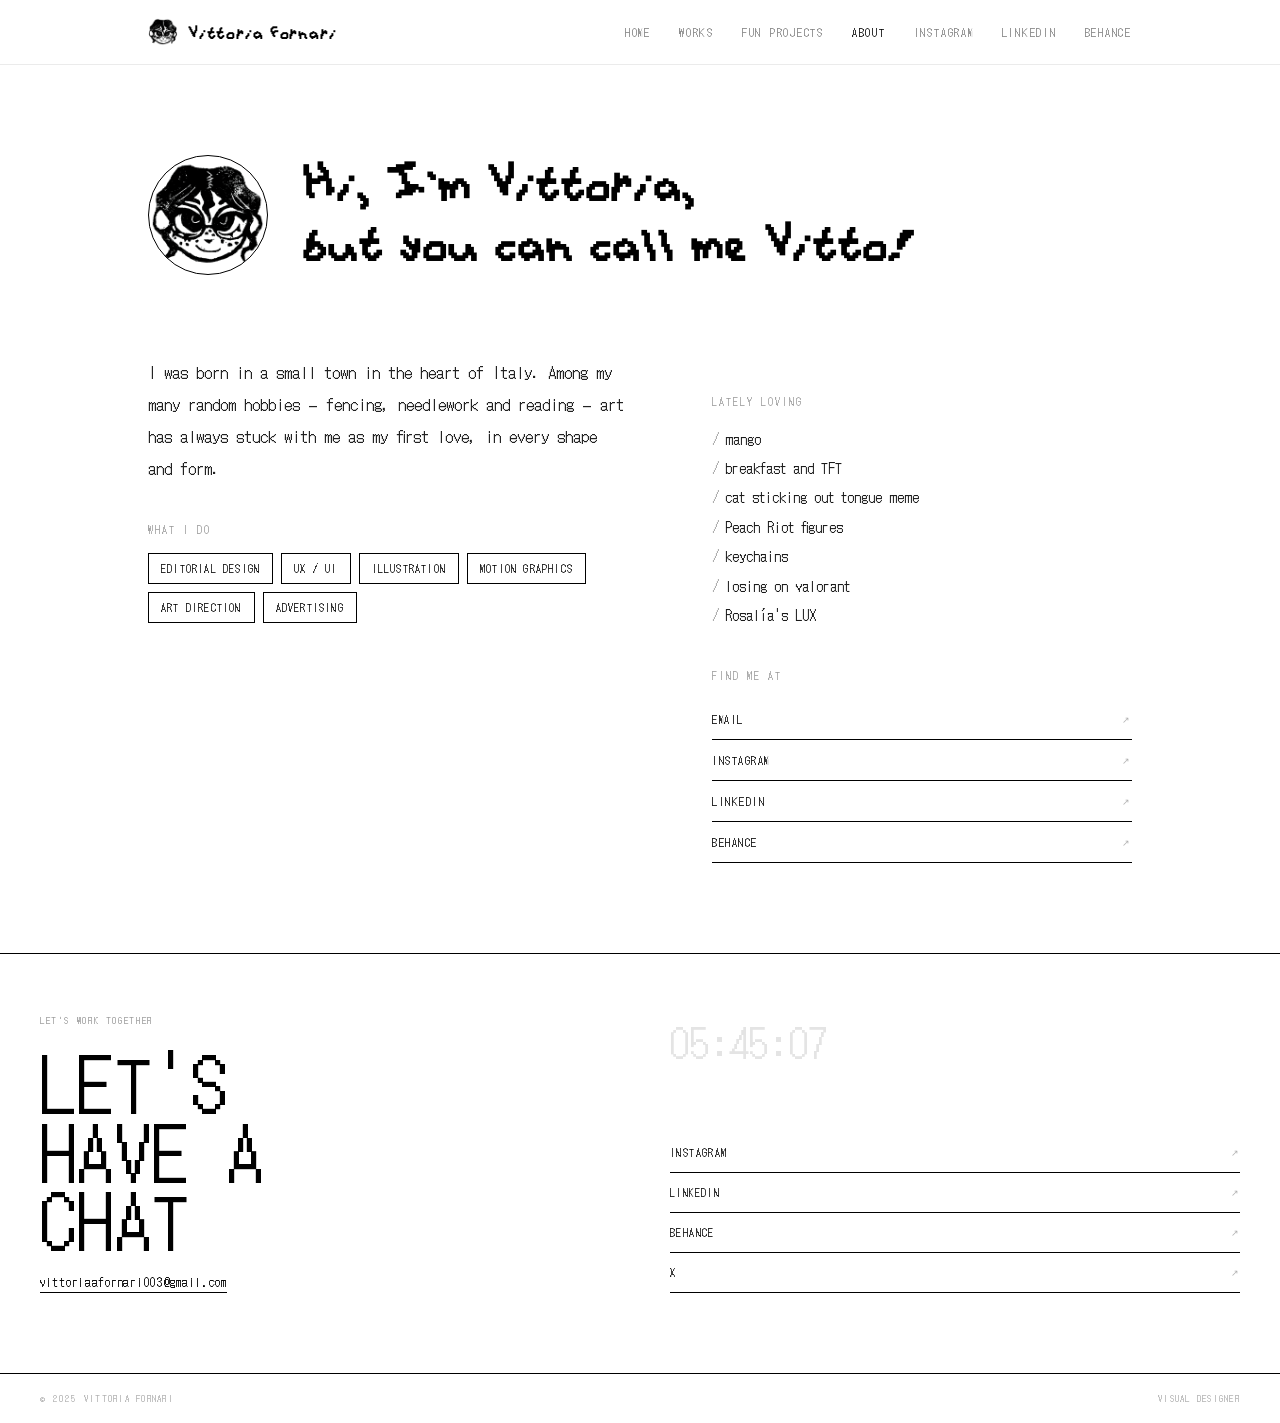
==== aboutme.html @ b270c085 "Add About page and Fun Projects map (constellation + lightbox); wire nav Co-Authored-By: Claude Opus" ====
<!DOCTYPE html>
<html lang="en">
<head>
<meta charset="UTF-8">
<meta name="viewport" content="width=device-width, initial-scale=1.0">
<title>About — Vittoria Fornari</title>
<meta name="description" content="About Vittoria Fornari — Visual Designer.">
<link rel="icon" type="image/png" href="assets/proj/logo.png">
<link rel="preconnect" href="https://fonts.googleapis.com">
<link rel="preconnect" href="https://fonts.gstatic.com" crossorigin>
<link href="https://fonts.googleapis.com/css2?family=DotGothic16&display=swap" rel="stylesheet">
<style>
@font-face { font-family:'CHAOS16'; src:url('fonts/chaos16.woff2') format('woff2'); font-weight:normal; font-style:normal; font-display:swap; }
*{margin:0;padding:0;box-sizing:border-box;}
html{scroll-behavior:smooth;}
body{background:#fff;color:#000;font-family:'DotGothic16',sans-serif;-webkit-font-smoothing:antialiased;overflow-x:hidden;}
a{color:inherit;text-decoration:none;}
img{display:block;max-width:100%;}
.wrap{max-width:1040px;margin:0 auto;padding:0 28px;}

/* header */
header.h{position:sticky;top:0;z-index:50;background:#fff;border-bottom:1px solid rgba(0,0,0,.08);}
.h-in{display:flex;align-items:center;justify-content:space-between;height:64px;}
.brand{display:flex;align-items:center;gap:10px;}
.brand img{width:30px;height:30px;border-radius:50%;}
.brand span{font-family:'CHAOS16',sans-serif;font-size:20px;letter-spacing:.04em;}
.h-nav{display:flex;gap:28px;}
.h-nav a{font-size:11px;letter-spacing:.16em;text-transform:uppercase;color:rgba(0,0,0,.5);transition:color .15s;}
.h-nav a:hover,.h-nav a.active{color:#000;}
@media(max-width:680px){.h-nav{gap:15px;}.h-nav a:nth-child(n+4){display:none;}}

/* hero */
.about-hero{padding:90px 0 30px;display:flex;align-items:center;gap:34px;flex-wrap:wrap;}
.about-hero img{width:120px;height:120px;border-radius:50%;border:1px solid #000;object-fit:cover;}
.about-hero h1{font-family:'CHAOS16',sans-serif;font-weight:400;font-size:clamp(30px,5.5vw,58px);line-height:1.04;}
.about-hero .script{font-family:'CHAOS16',sans-serif;}

/* body grid */
.about-body{display:grid;grid-template-columns:1.2fr 1fr;gap:60px;padding:50px 0 90px;}
@media(max-width:760px){.about-body{grid-template-columns:1fr;gap:46px;}}
.lead{font-size:16px;line-height:2;color:#222;max-width:60ch;}
.block-k{font-size:10px;letter-spacing:.2em;text-transform:uppercase;color:rgba(0,0,0,.4);margin:38px 0 16px;}
.loving li{font-size:14px;line-height:2.1;list-style:none;color:#1a1a1a;}
.loving li::before{content:"/";color:rgba(0,0,0,.35);margin-right:6px;}
.skills{display:flex;flex-wrap:wrap;gap:8px;}
.skills span{font-size:10px;letter-spacing:.12em;text-transform:uppercase;border:1px solid #000;padding:7px 12px;}
.find a{display:flex;justify-content:space-between;align-items:center;border-bottom:1px solid #000;padding:12px 0;font-size:11px;letter-spacing:.14em;text-transform:uppercase;transition:opacity .15s;}
.find a:hover{opacity:.45;}
.find a span{opacity:.3;font-size:9px;}

/* ── SITE FOOTER ── */
.site-foot{width:100%;background:#fff;border-top:1px solid #000;font-family:'DotGothic16',sans-serif;color:#000;}
.ft-wrap{display:grid;grid-template-columns:1fr 1fr;padding:60px 40px 80px;gap:60px;}
.ft-cta{display:flex;flex-direction:column;gap:20px;}
.ft-eyebrow{font-size:9px;letter-spacing:.18em;text-transform:uppercase;opacity:.38;}
.ft-title{font-family:'DotGothic16',sans-serif;font-size:clamp(36px,6vw,72px);line-height:.95;letter-spacing:.02em;}
.ft-email{font-size:12px;letter-spacing:.06em;color:#000;text-decoration:none;border-bottom:1px solid #000;padding-bottom:2px;width:fit-content;transition:opacity .15s;}
.ft-email:hover{opacity:.45;}
.ft-right{display:flex;flex-direction:column;justify-content:space-between;gap:30px;}
.ft-clock{font-family:'DotGothic16',sans-serif;font-size:38px;letter-spacing:.02em;opacity:.1;}
.ft-links{display:flex;flex-direction:column;gap:0;}
.ft-link{font-size:10px;letter-spacing:.14em;text-transform:uppercase;color:#000;text-decoration:none;display:flex;align-items:center;justify-content:space-between;border-bottom:1px solid #000;padding:12px 0;transition:opacity .15s;}
.ft-link:hover{opacity:.45;}
.ft-link span{opacity:.3;font-size:9px;}
.ft-bottom{border-top:1px solid #000;padding:18px 40px;display:flex;align-items:center;justify-content:space-between;}
.ft-copy{font-size:9px;letter-spacing:.14em;text-transform:uppercase;opacity:.3;}
@media(max-width:680px){.ft-wrap{grid-template-columns:1fr;gap:40px;padding:40px 20px 60px;}.ft-title{font-size:36px;}.ft-clock{font-size:24px;}.ft-bottom{padding:16px 20px;flex-direction:column;gap:6px;align-items:flex-start;}.ft-email{font-size:10px;word-break:break-all;}.ft-eyebrow{font-size:8px;}}
@media(max-width:400px){.ft-wrap{padding:32px 16px 48px;}.ft-title{font-size:28px;}.ft-bottom{padding:14px 16px;}}
</style>
</head>
<body>

<header class="h"><div class="wrap h-in">
  <a class="brand" href="index.html"><img src="assets/proj/logo.png" alt="Vitto"><span>Vittoria Fornari</span></a>
  <nav class="h-nav">
    <a href="index.html">Home</a>
    <a href="index.html">Works</a>
    <a href="funprojects.html">Fun Projects</a>
    <a href="aboutme.html" class="active">About</a>
    <a href="https://www.instagram.com/vitto_gd" target="_blank">Instagram</a>
    <a href="https://www.linkedin.com/in/vittoria-fornari-6405b0313" target="_blank">LinkedIn</a>
    <a href="https://www.behance.net/vittoriafornari2" target="_blank">Behance</a>
  </nav>
</div></header>

<main class="wrap">
  <section class="about-hero">
    <img src="assets/proj/logo.png" alt="Vittoria Fornari">
    <h1>Hi, I'm Vittoria,<br>but you can call me <span class="script">Vitto!</span></h1>
  </section>

  <section class="about-body">
    <div>
      <p class="lead">I was born in a small town in the heart of Italy. Among my many random hobbies — fencing, needlework and reading — art has always stuck with me as my first love, in every shape and form.</p>

      <p class="block-k">What I do</p>
      <div class="skills">
        <span>Editorial Design</span>
        <span>UX / UI</span>
        <span>Illustration</span>
        <span>Motion Graphics</span>
        <span>Art Direction</span>
        <span>Advertising</span>
      </div>
    </div>

    <div>
      <p class="block-k">Lately loving</p>
      <ul class="loving">
        <li>mango</li>
        <li>breakfast and TFT</li>
        <li>cat sticking out tongue meme</li>
        <li>Peach Riot figures</li>
        <li>keychains</li>
        <li>losing on valorant</li>
        <li>Rosalía's LUX</li>
      </ul>

      <p class="block-k">Find me at</p>
      <div class="find">
        <a href="mailto:vittoriaafornari003@gmail.com">Email <span>↗</span></a>
        <a href="https://www.instagram.com/vitto_gd" target="_blank">Instagram <span>↗</span></a>
        <a href="https://www.linkedin.com/in/vittoria-fornari-6405b0313" target="_blank">LinkedIn <span>↗</span></a>
        <a href="https://www.behance.net/vittoriafornari2" target="_blank">Behance <span>↗</span></a>
      </div>
    </div>
  </section>
</main>

<footer class="site-foot">
  <div class="ft-wrap">
    <div class="ft-cta">
      <span class="ft-eyebrow">Let's work together</span>
      <div class="ft-title">LET'S<br>HAVE A<br>CHAT</div>
      <a class="ft-email" href="mailto:vittoriaafornari003@gmail.com">vittoriaafornari003@gmail.com</a>
    </div>
    <div class="ft-right">
      <div class="ft-clock" id="ft-clock">00:00:00</div>
      <div class="ft-links">
        <a class="ft-link" href="https://www.instagram.com/vitto_gd" target="_blank" rel="noreferrer">Instagram<span>↗</span></a>
        <a class="ft-link" href="https://www.linkedin.com/in/vittoria-fornari-6405b0313" target="_blank" rel="noreferrer">LinkedIn<span>↗</span></a>
        <a class="ft-link" href="https://www.behance.net/vittoriafornari2" target="_blank" rel="noreferrer">Behance<span>↗</span></a>
        <a class="ft-link" href="https://x.com/jeonvittoo" target="_blank" rel="noreferrer">X<span>↗</span></a>
      </div>
    </div>
  </div>
  <div class="ft-bottom">
    <span class="ft-copy">© 2025 Vittoria Fornari</span>
    <span class="ft-copy">Visual Designer</span>
  </div>
</footer>
<script>
(function(){function tick(){var el=document.getElementById('ft-clock');if(!el)return;el.textContent=new Date().toLocaleTimeString('it-IT',{timeZone:'Europe/Rome',hour:'2-digit',minute:'2-digit',second:'2-digit'});}tick();setInterval(tick,1000);})();
</script>
</body>
</html>
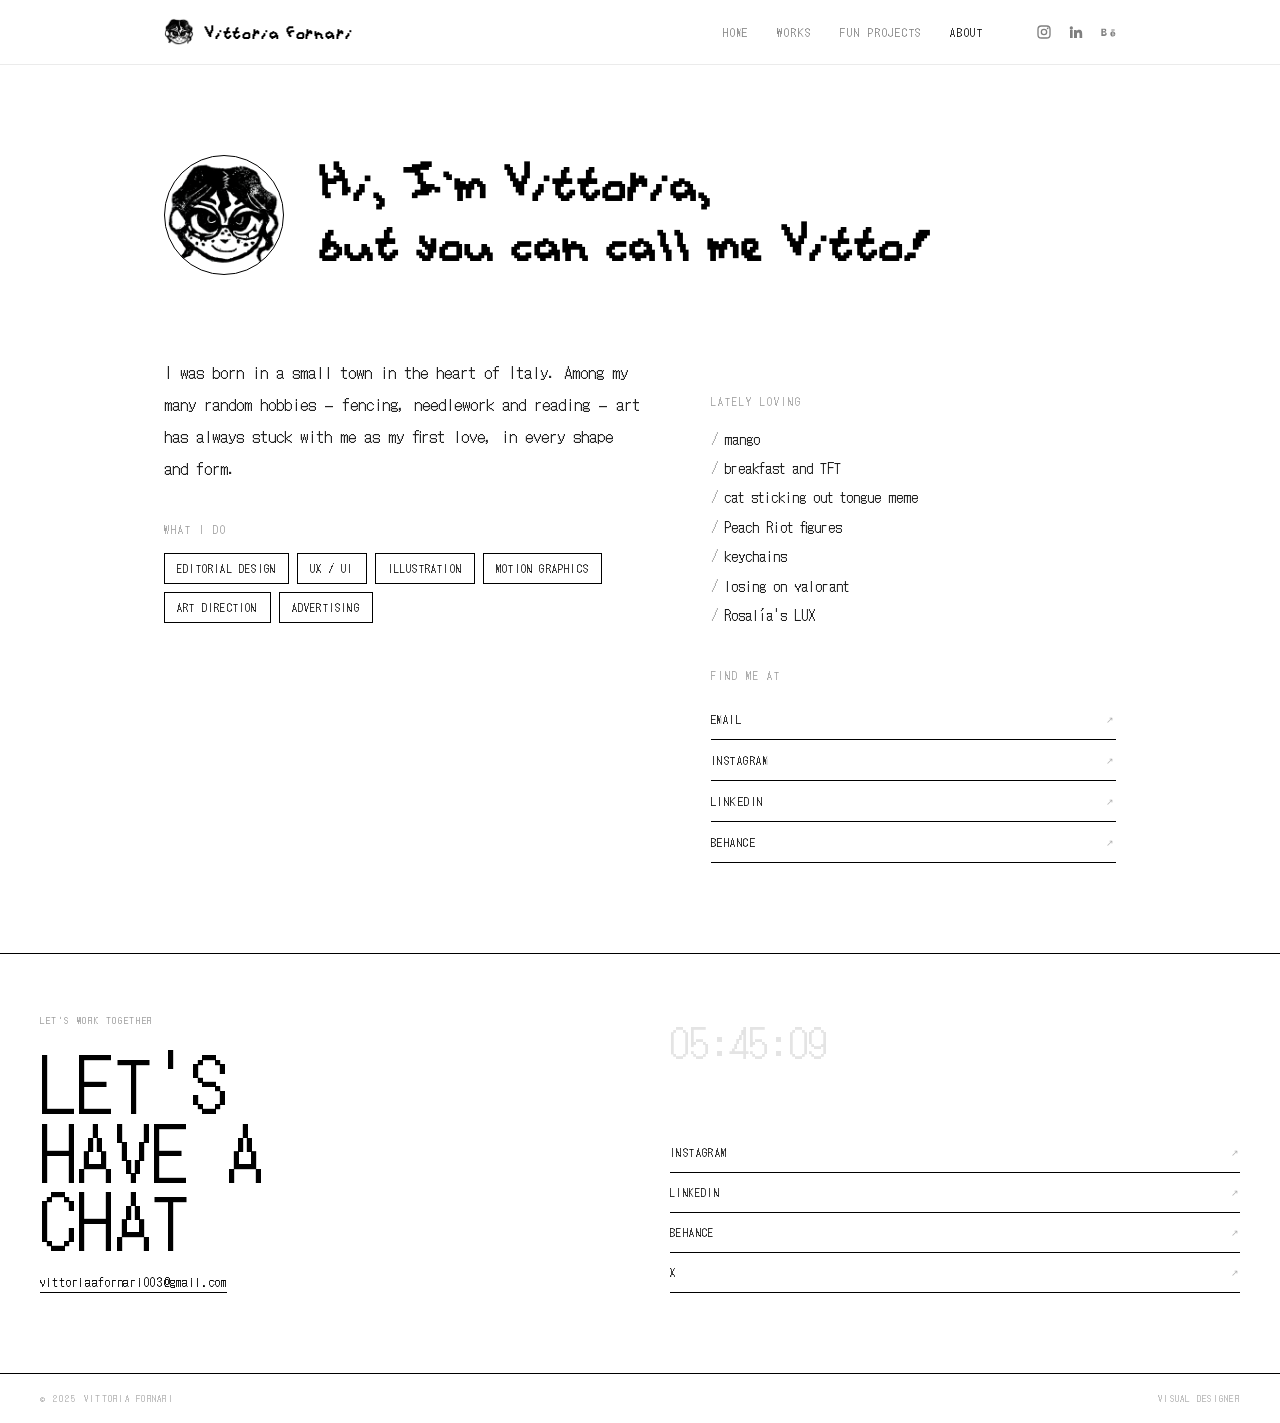
==== commit fd40fe45: "Nav socials as icons + bigger gutter; keep fun-map nodes visible without images Co-Authored-By: Clau" ====
--- a/aboutme.html
+++ b/aboutme.html
@@ -16,7 +16,7 @@
 body{background:#fff;color:#000;font-family:'DotGothic16',sans-serif;-webkit-font-smoothing:antialiased;overflow-x:hidden;}
 a{color:inherit;text-decoration:none;}
 img{display:block;max-width:100%;}
-.wrap{max-width:1040px;margin:0 auto;padding:0 28px;}
+.wrap{max-width:1040px;margin:0 auto;padding:0 44px;}
 
 /* header */
 header.h{position:sticky;top:0;z-index:50;background:#fff;border-bottom:1px solid rgba(0,0,0,.08);}
@@ -66,6 +66,11 @@
 .ft-copy{font-size:9px;letter-spacing:.14em;text-transform:uppercase;opacity:.3;}
 @media(max-width:680px){.ft-wrap{grid-template-columns:1fr;gap:40px;padding:40px 20px 60px;}.ft-title{font-size:36px;}.ft-clock{font-size:24px;}.ft-bottom{padding:16px 20px;flex-direction:column;gap:6px;align-items:flex-start;}.ft-email{font-size:10px;word-break:break-all;}.ft-eyebrow{font-size:8px;}}
 @media(max-width:400px){.ft-wrap{padding:32px 16px 48px;}.ft-title{font-size:28px;}.ft-bottom{padding:14px 16px;}}
+
+.nav-soc{display:inline-flex;align-items:center;gap:16px;margin-left:24px;}
+.nav-ico{display:inline-flex;align-items:center;color:rgba(0,0,0,.5);transition:color .15s;}
+.nav-ico:hover{color:#000;}
+.nav-ico svg{width:16px;height:16px;display:block;}
 </style>
 </head>
 <body>
@@ -77,9 +82,7 @@
     <a href="index.html">Works</a>
     <a href="funprojects.html">Fun Projects</a>
     <a href="aboutme.html" class="active">About</a>
-    <a href="https://www.instagram.com/vitto_gd" target="_blank">Instagram</a>
-    <a href="https://www.linkedin.com/in/vittoria-fornari-6405b0313" target="_blank">LinkedIn</a>
-    <a href="https://www.behance.net/vittoriafornari2" target="_blank">Behance</a>
+    <span class="nav-soc"><a href="https://www.instagram.com/vitto_gd" target="_blank" rel="noreferrer" class="nav-ico" aria-label="Instagram"><svg viewBox="0 0 24 24" fill="none" stroke="currentColor" stroke-width="2"><rect x="3" y="3" width="18" height="18" rx="5"/><circle cx="12" cy="12" r="4"/><circle cx="17.5" cy="6.5" r="1.3" fill="currentColor" stroke="none"/></svg></a><a href="https://www.linkedin.com/in/vittoria-fornari-6405b0313" target="_blank" rel="noreferrer" class="nav-ico" aria-label="LinkedIn"><svg viewBox="0 0 24 24" fill="currentColor"><path d="M4.98 3.5a2.5 2.5 0 100 5 2.5 2.5 0 000-5zM3 9h4v12H3zM9 9h3.8v1.7h.1c.5-.9 1.8-1.9 3.7-1.9 4 0 4.7 2.6 4.7 6V21h-4v-5.3c0-1.3 0-2.9-1.8-2.9s-2 1.4-2 2.8V21H9z"/></svg></a><a href="https://www.behance.net/vittoriafornari2" target="_blank" rel="noreferrer" class="nav-ico" aria-label="Behance"><svg viewBox="0 0 24 24" fill="currentColor"><path d="M8.2 11.3c.8-.4 1.2-1 1.2-1.9 0-1.8-1.3-2.4-3-2.4H2v10.9h4.6c1.8 0 3.5-.9 3.5-2.9 0-1.2-.6-2.1-1.9-2.4zM4.3 8.7h1.9c.7 0 1.3.2 1.3 1s-.5 1.1-1.3 1.1H4.3zm2.1 6.8H4.3v-2.6h2.2c.9 0 1.5.4 1.5 1.3 0 .9-.7 1.3-1.6 1.3zM22 9.6h-5V8.4h5zM19.4 11c-2.3 0-3.9 1.6-3.9 3.9s1.5 3.9 3.9 3.9c1.8 0 3-.8 3.5-2.5h-1.9c-.2.6-.8.9-1.5.9-1 0-1.6-.6-1.7-1.6H23c.2-2.4-1-4.5-3.6-4.5zm-1.6 3.1c.1-.9.6-1.5 1.6-1.5.9 0 1.4.6 1.5 1.5z"/></svg></a></span>
   </nav>
 </div></header>
 
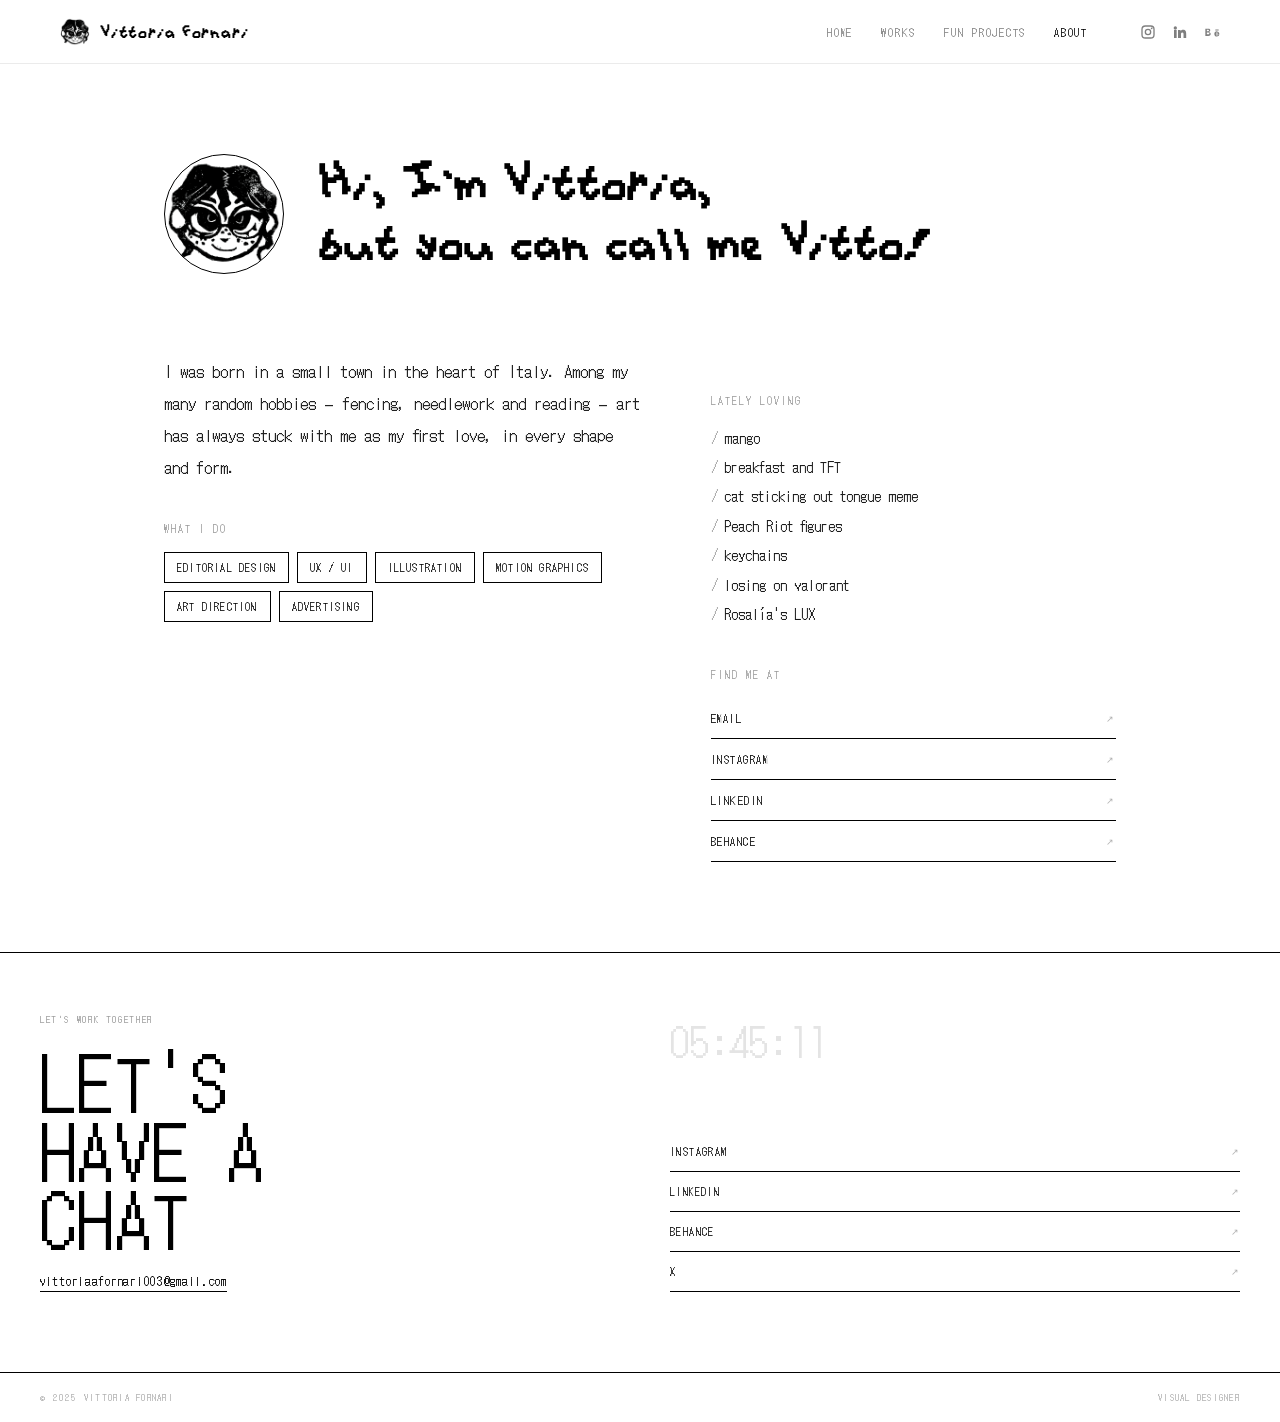
==== commit 2d49c53d: "Unify navbar across all pages (same links, styling, mobile drawer) Co-Authored-By: Claude Opus 4.8 <" ====
--- a/aboutme.html
+++ b/aboutme.html
@@ -71,20 +71,36 @@
 .nav-ico{display:inline-flex;align-items:center;color:rgba(0,0,0,.5);transition:color .15s;}
 .nav-ico:hover{color:#000;}
 .nav-ico svg{width:16px;height:16px;display:block;}
+
+/* ===== UNIFIED NAVBAR ===== */
+.snav{position:sticky;top:0;z-index:80;display:flex;align-items:center;justify-content:space-between;height:64px;padding:0 60px;background:#fff;border-bottom:1px solid rgba(0,0,0,.08);}
+.snav.hero{position:absolute;left:0;right:0;border-bottom:none;}
+.snav-brand{display:flex;align-items:center;gap:10px;flex-shrink:0;}
+.snav-brand img{width:30px;height:30px;border-radius:50%;object-fit:cover;}
+.snav-brand span{font-family:'CHAOS16',sans-serif;font-size:20px;letter-spacing:.04em;color:#000;}
+.snav-menu{display:flex;align-items:center;gap:28px;}
+.snav-menu>a{font-family:'DotGothic16',sans-serif;font-size:11px;letter-spacing:.16em;text-transform:uppercase;color:rgba(0,0,0,.5);transition:color .15s;}
+.snav-menu>a:hover,.snav-menu>a.active{color:#000;}
+.snav-soc{display:inline-flex;align-items:center;gap:16px;margin-left:24px;}
+.snav-ico{display:inline-flex;align-items:center;color:rgba(0,0,0,.5);transition:color .15s;}
+.snav-ico:hover{color:#000;}
+.snav-ico svg{width:16px;height:16px;display:block;}
+.snav-burger{display:none;flex-direction:column;gap:5px;cursor:pointer;padding:4px;background:none;border:none;z-index:90;}
+.snav-burger span{display:block;width:22px;height:1.5px;background:#000;transition:transform .25s,opacity .25s;}
+.snav-burger.open span:nth-child(1){transform:translateY(6.5px) rotate(45deg);}
+.snav-burger.open span:nth-child(2){opacity:0;}
+.snav-burger.open span:nth-child(3){transform:translateY(-6.5px) rotate(-45deg);}
+.snav-drawer{display:none;position:absolute;top:64px;left:0;right:0;background:#fff;z-index:70;border-bottom:1px solid rgba(0,0,0,.08);padding:20px 60px 28px;flex-direction:column;gap:16px;}
+.snav-drawer.open{display:flex;}
+.snav-drawer>a{font-family:'DotGothic16',sans-serif;font-size:13px;letter-spacing:.16em;text-transform:uppercase;color:rgba(0,0,0,.55);}
+.snav-drawer>a:hover,.snav-drawer>a.active{color:#000;}
+.snav-drawer .snav-soc{margin-left:0;gap:20px;}
+@media(max-width:680px){.snav{padding:0 20px;}.snav-menu{display:none;}.snav-burger{display:flex;}.snav-brand span{font-size:16px;}.snav-drawer{padding:20px 20px 28px;}}
 </style>
 </head>
 <body>
 
-<header class="h"><div class="wrap h-in">
-  <a class="brand" href="index.html"><img src="assets/proj/logo.png" alt="Vitto"><span>Vittoria Fornari</span></a>
-  <nav class="h-nav">
-    <a href="index.html">Home</a>
-    <a href="index.html">Works</a>
-    <a href="funprojects.html">Fun Projects</a>
-    <a href="aboutme.html" class="active">About</a>
-    <span class="nav-soc"><a href="https://www.instagram.com/vitto_gd" target="_blank" rel="noreferrer" class="nav-ico" aria-label="Instagram"><svg viewBox="0 0 24 24" fill="none" stroke="currentColor" stroke-width="2"><rect x="3" y="3" width="18" height="18" rx="5"/><circle cx="12" cy="12" r="4"/><circle cx="17.5" cy="6.5" r="1.3" fill="currentColor" stroke="none"/></svg></a><a href="https://www.linkedin.com/in/vittoria-fornari-6405b0313" target="_blank" rel="noreferrer" class="nav-ico" aria-label="LinkedIn"><svg viewBox="0 0 24 24" fill="currentColor"><path d="M4.98 3.5a2.5 2.5 0 100 5 2.5 2.5 0 000-5zM3 9h4v12H3zM9 9h3.8v1.7h.1c.5-.9 1.8-1.9 3.7-1.9 4 0 4.7 2.6 4.7 6V21h-4v-5.3c0-1.3 0-2.9-1.8-2.9s-2 1.4-2 2.8V21H9z"/></svg></a><a href="https://www.behance.net/vittoriafornari2" target="_blank" rel="noreferrer" class="nav-ico" aria-label="Behance"><svg viewBox="0 0 24 24" fill="currentColor"><path d="M8.2 11.3c.8-.4 1.2-1 1.2-1.9 0-1.8-1.3-2.4-3-2.4H2v10.9h4.6c1.8 0 3.5-.9 3.5-2.9 0-1.2-.6-2.1-1.9-2.4zM4.3 8.7h1.9c.7 0 1.3.2 1.3 1s-.5 1.1-1.3 1.1H4.3zm2.1 6.8H4.3v-2.6h2.2c.9 0 1.5.4 1.5 1.3 0 .9-.7 1.3-1.6 1.3zM22 9.6h-5V8.4h5zM19.4 11c-2.3 0-3.9 1.6-3.9 3.9s1.5 3.9 3.9 3.9c1.8 0 3-.8 3.5-2.5h-1.9c-.2.6-.8.9-1.5.9-1 0-1.6-.6-1.7-1.6H23c.2-2.4-1-4.5-3.6-4.5zm-1.6 3.1c.1-.9.6-1.5 1.6-1.5.9 0 1.4.6 1.5 1.5z"/></svg></a></span>
-  </nav>
-</div></header>
+<header class="snav"><a class="snav-brand" href="index.html"><img src="assets/proj/logo.png" alt="Vitto"><span>Vittoria Fornari</span></a><nav class="snav-menu"><a href="index.html">Home</a><a href="index.html">Works</a><a href="funprojects.html">Fun Projects</a><a href="aboutme.html" class="active">About</a><span class="snav-soc"><a class="snav-ico" target="_blank" rel="noreferrer" aria-label="Instagram" href="https://www.instagram.com/vitto_gd"><svg viewBox="0 0 24 24" fill="none" stroke="currentColor" stroke-width="2"><rect x="3" y="3" width="18" height="18" rx="5"/><circle cx="12" cy="12" r="4"/><circle cx="17.5" cy="6.5" r="1.3" fill="currentColor" stroke="none"/></svg></a><a class="snav-ico" target="_blank" rel="noreferrer" aria-label="LinkedIn" href="https://www.linkedin.com/in/vittoria-fornari-6405b0313"><svg viewBox="0 0 24 24" fill="currentColor"><path d="M4.98 3.5a2.5 2.5 0 100 5 2.5 2.5 0 000-5zM3 9h4v12H3zM9 9h3.8v1.7h.1c.5-.9 1.8-1.9 3.7-1.9 4 0 4.7 2.6 4.7 6V21h-4v-5.3c0-1.3 0-2.9-1.8-2.9s-2 1.4-2 2.8V21H9z"/></svg></a><a class="snav-ico" target="_blank" rel="noreferrer" aria-label="Behance" href="https://www.behance.net/vittoriafornari2"><svg viewBox="0 0 24 24" fill="currentColor"><path d="M8.2 11.3c.8-.4 1.2-1 1.2-1.9 0-1.8-1.3-2.4-3-2.4H2v10.9h4.6c1.8 0 3.5-.9 3.5-2.9 0-1.2-.6-2.1-1.9-2.4zM4.3 8.7h1.9c.7 0 1.3.2 1.3 1s-.5 1.1-1.3 1.1H4.3zm2.1 6.8H4.3v-2.6h2.2c.9 0 1.5.4 1.5 1.3 0 .9-.7 1.3-1.6 1.3zM22 9.6h-5V8.4h5zM19.4 11c-2.3 0-3.9 1.6-3.9 3.9s1.5 3.9 3.9 3.9c1.8 0 3-.8 3.5-2.5h-1.9c-.2.6-.8.9-1.5.9-1 0-1.6-.6-1.7-1.6H23c.2-2.4-1-4.5-3.6-4.5zm-1.6 3.1c.1-.9.6-1.5 1.6-1.5.9 0 1.4.6 1.5 1.5z"/></svg></a></span></nav><button class="snav-burger" aria-label="Menu"><span></span><span></span><span></span></button><nav class="snav-drawer"><a href="index.html">Home</a><a href="index.html">Works</a><a href="funprojects.html">Fun Projects</a><a href="aboutme.html" class="active">About</a><span class="snav-soc"><a class="snav-ico" target="_blank" rel="noreferrer" aria-label="Instagram" href="https://www.instagram.com/vitto_gd"><svg viewBox="0 0 24 24" fill="none" stroke="currentColor" stroke-width="2"><rect x="3" y="3" width="18" height="18" rx="5"/><circle cx="12" cy="12" r="4"/><circle cx="17.5" cy="6.5" r="1.3" fill="currentColor" stroke="none"/></svg></a><a class="snav-ico" target="_blank" rel="noreferrer" aria-label="LinkedIn" href="https://www.linkedin.com/in/vittoria-fornari-6405b0313"><svg viewBox="0 0 24 24" fill="currentColor"><path d="M4.98 3.5a2.5 2.5 0 100 5 2.5 2.5 0 000-5zM3 9h4v12H3zM9 9h3.8v1.7h.1c.5-.9 1.8-1.9 3.7-1.9 4 0 4.7 2.6 4.7 6V21h-4v-5.3c0-1.3 0-2.9-1.8-2.9s-2 1.4-2 2.8V21H9z"/></svg></a><a class="snav-ico" target="_blank" rel="noreferrer" aria-label="Behance" href="https://www.behance.net/vittoriafornari2"><svg viewBox="0 0 24 24" fill="currentColor"><path d="M8.2 11.3c.8-.4 1.2-1 1.2-1.9 0-1.8-1.3-2.4-3-2.4H2v10.9h4.6c1.8 0 3.5-.9 3.5-2.9 0-1.2-.6-2.1-1.9-2.4zM4.3 8.7h1.9c.7 0 1.3.2 1.3 1s-.5 1.1-1.3 1.1H4.3zm2.1 6.8H4.3v-2.6h2.2c.9 0 1.5.4 1.5 1.3 0 .9-.7 1.3-1.6 1.3zM22 9.6h-5V8.4h5zM19.4 11c-2.3 0-3.9 1.6-3.9 3.9s1.5 3.9 3.9 3.9c1.8 0 3-.8 3.5-2.5h-1.9c-.2.6-.8.9-1.5.9-1 0-1.6-.6-1.7-1.6H23c.2-2.4-1-4.5-3.6-4.5zm-1.6 3.1c.1-.9.6-1.5 1.6-1.5.9 0 1.4.6 1.5 1.5z"/></svg></a></span></nav></header>
 
 <main class="wrap">
   <section class="about-hero">
@@ -155,5 +171,7 @@
 <script>
 (function(){function tick(){var el=document.getElementById('ft-clock');if(!el)return;el.textContent=new Date().toLocaleTimeString('it-IT',{timeZone:'Europe/Rome',hour:'2-digit',minute:'2-digit',second:'2-digit'});}tick();setInterval(tick,1000);})();
 </script>
+
+<script>(function(){var b=document.querySelector(".snav-burger"),d=document.querySelector(".snav-drawer");if(b&&d){b.addEventListener("click",function(){b.classList.toggle("open");d.classList.toggle("open");});d.querySelectorAll("a").forEach(function(a){a.addEventListener("click",function(){b.classList.remove("open");d.classList.remove("open");});});}})();</script>
 </body>
 </html>
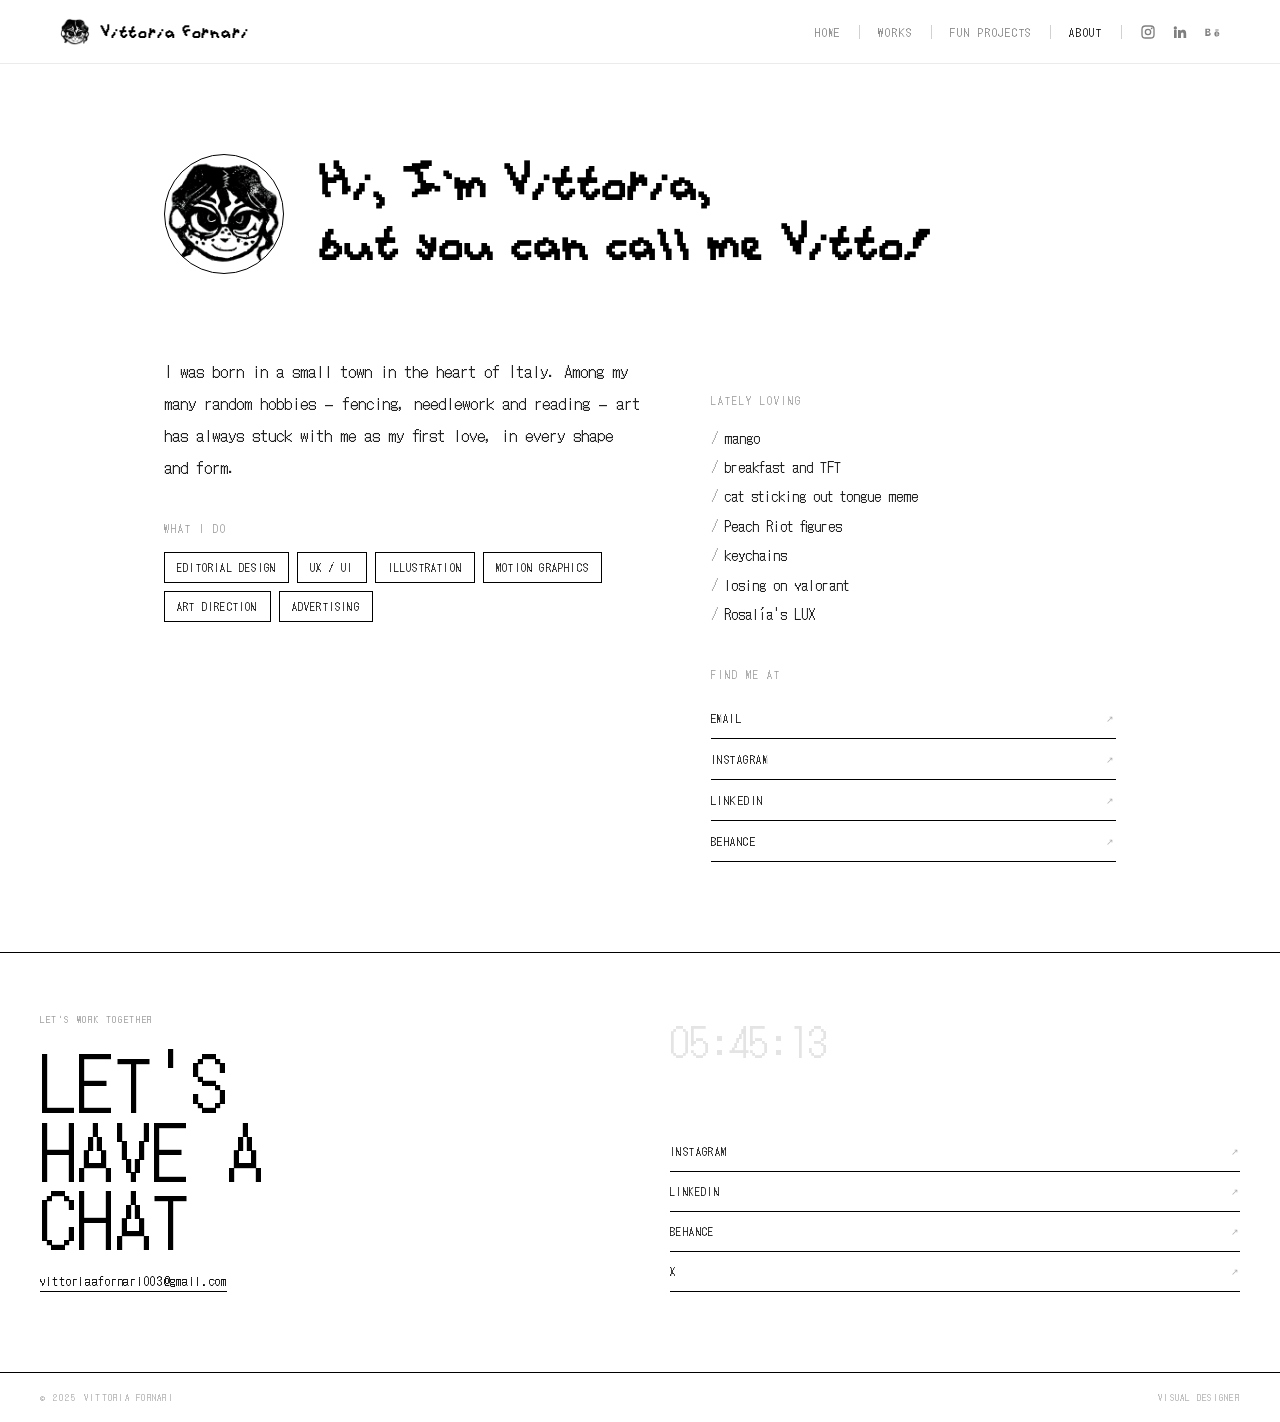
==== commit 4343773b: "Navbar: add divider lines between items, keep icons grouped, homescreen gutter Co-Authored-By: Claud" ====
--- a/aboutme.html
+++ b/aboutme.html
@@ -78,10 +78,11 @@
 .snav-brand{display:flex;align-items:center;gap:10px;flex-shrink:0;}
 .snav-brand img{width:30px;height:30px;border-radius:50%;object-fit:cover;}
 .snav-brand span{font-family:'CHAOS16',sans-serif;font-size:20px;letter-spacing:.04em;color:#000;}
-.snav-menu{display:flex;align-items:center;gap:28px;}
+.snav-menu{display:flex;align-items:center;gap:18px;}
 .snav-menu>a{font-family:'DotGothic16',sans-serif;font-size:11px;letter-spacing:.16em;text-transform:uppercase;color:rgba(0,0,0,.5);transition:color .15s;}
 .snav-menu>a:hover,.snav-menu>a.active{color:#000;}
-.snav-soc{display:inline-flex;align-items:center;gap:16px;margin-left:24px;}
+.snav-div{width:1px;height:14px;background:rgba(0,0,0,.18);flex:0 0 auto;}
+.snav-soc{display:inline-flex;align-items:center;gap:16px;margin-left:0;}
 .snav-ico{display:inline-flex;align-items:center;color:rgba(0,0,0,.5);transition:color .15s;}
 .snav-ico:hover{color:#000;}
 .snav-ico svg{width:16px;height:16px;display:block;}
@@ -100,7 +101,7 @@
 </head>
 <body>
 
-<header class="snav"><a class="snav-brand" href="index.html"><img src="assets/proj/logo.png" alt="Vitto"><span>Vittoria Fornari</span></a><nav class="snav-menu"><a href="index.html">Home</a><a href="index.html">Works</a><a href="funprojects.html">Fun Projects</a><a href="aboutme.html" class="active">About</a><span class="snav-soc"><a class="snav-ico" target="_blank" rel="noreferrer" aria-label="Instagram" href="https://www.instagram.com/vitto_gd"><svg viewBox="0 0 24 24" fill="none" stroke="currentColor" stroke-width="2"><rect x="3" y="3" width="18" height="18" rx="5"/><circle cx="12" cy="12" r="4"/><circle cx="17.5" cy="6.5" r="1.3" fill="currentColor" stroke="none"/></svg></a><a class="snav-ico" target="_blank" rel="noreferrer" aria-label="LinkedIn" href="https://www.linkedin.com/in/vittoria-fornari-6405b0313"><svg viewBox="0 0 24 24" fill="currentColor"><path d="M4.98 3.5a2.5 2.5 0 100 5 2.5 2.5 0 000-5zM3 9h4v12H3zM9 9h3.8v1.7h.1c.5-.9 1.8-1.9 3.7-1.9 4 0 4.7 2.6 4.7 6V21h-4v-5.3c0-1.3 0-2.9-1.8-2.9s-2 1.4-2 2.8V21H9z"/></svg></a><a class="snav-ico" target="_blank" rel="noreferrer" aria-label="Behance" href="https://www.behance.net/vittoriafornari2"><svg viewBox="0 0 24 24" fill="currentColor"><path d="M8.2 11.3c.8-.4 1.2-1 1.2-1.9 0-1.8-1.3-2.4-3-2.4H2v10.9h4.6c1.8 0 3.5-.9 3.5-2.9 0-1.2-.6-2.1-1.9-2.4zM4.3 8.7h1.9c.7 0 1.3.2 1.3 1s-.5 1.1-1.3 1.1H4.3zm2.1 6.8H4.3v-2.6h2.2c.9 0 1.5.4 1.5 1.3 0 .9-.7 1.3-1.6 1.3zM22 9.6h-5V8.4h5zM19.4 11c-2.3 0-3.9 1.6-3.9 3.9s1.5 3.9 3.9 3.9c1.8 0 3-.8 3.5-2.5h-1.9c-.2.6-.8.9-1.5.9-1 0-1.6-.6-1.7-1.6H23c.2-2.4-1-4.5-3.6-4.5zm-1.6 3.1c.1-.9.6-1.5 1.6-1.5.9 0 1.4.6 1.5 1.5z"/></svg></a></span></nav><button class="snav-burger" aria-label="Menu"><span></span><span></span><span></span></button><nav class="snav-drawer"><a href="index.html">Home</a><a href="index.html">Works</a><a href="funprojects.html">Fun Projects</a><a href="aboutme.html" class="active">About</a><span class="snav-soc"><a class="snav-ico" target="_blank" rel="noreferrer" aria-label="Instagram" href="https://www.instagram.com/vitto_gd"><svg viewBox="0 0 24 24" fill="none" stroke="currentColor" stroke-width="2"><rect x="3" y="3" width="18" height="18" rx="5"/><circle cx="12" cy="12" r="4"/><circle cx="17.5" cy="6.5" r="1.3" fill="currentColor" stroke="none"/></svg></a><a class="snav-ico" target="_blank" rel="noreferrer" aria-label="LinkedIn" href="https://www.linkedin.com/in/vittoria-fornari-6405b0313"><svg viewBox="0 0 24 24" fill="currentColor"><path d="M4.98 3.5a2.5 2.5 0 100 5 2.5 2.5 0 000-5zM3 9h4v12H3zM9 9h3.8v1.7h.1c.5-.9 1.8-1.9 3.7-1.9 4 0 4.7 2.6 4.7 6V21h-4v-5.3c0-1.3 0-2.9-1.8-2.9s-2 1.4-2 2.8V21H9z"/></svg></a><a class="snav-ico" target="_blank" rel="noreferrer" aria-label="Behance" href="https://www.behance.net/vittoriafornari2"><svg viewBox="0 0 24 24" fill="currentColor"><path d="M8.2 11.3c.8-.4 1.2-1 1.2-1.9 0-1.8-1.3-2.4-3-2.4H2v10.9h4.6c1.8 0 3.5-.9 3.5-2.9 0-1.2-.6-2.1-1.9-2.4zM4.3 8.7h1.9c.7 0 1.3.2 1.3 1s-.5 1.1-1.3 1.1H4.3zm2.1 6.8H4.3v-2.6h2.2c.9 0 1.5.4 1.5 1.3 0 .9-.7 1.3-1.6 1.3zM22 9.6h-5V8.4h5zM19.4 11c-2.3 0-3.9 1.6-3.9 3.9s1.5 3.9 3.9 3.9c1.8 0 3-.8 3.5-2.5h-1.9c-.2.6-.8.9-1.5.9-1 0-1.6-.6-1.7-1.6H23c.2-2.4-1-4.5-3.6-4.5zm-1.6 3.1c.1-.9.6-1.5 1.6-1.5.9 0 1.4.6 1.5 1.5z"/></svg></a></span></nav></header>
+<header class="snav"><a class="snav-brand" href="index.html"><img src="assets/proj/logo.png" alt="Vitto"><span>Vittoria Fornari</span></a><nav class="snav-menu"><a href="index.html">Home</a><span class="snav-div"></span><a href="index.html">Works</a><span class="snav-div"></span><a href="funprojects.html">Fun Projects</a><span class="snav-div"></span><a href="aboutme.html" class="active">About</a><span class="snav-div"></span><span class="snav-soc"><a class="snav-ico" target="_blank" rel="noreferrer" aria-label="Instagram" href="https://www.instagram.com/vitto_gd"><svg viewBox="0 0 24 24" fill="none" stroke="currentColor" stroke-width="2"><rect x="3" y="3" width="18" height="18" rx="5"/><circle cx="12" cy="12" r="4"/><circle cx="17.5" cy="6.5" r="1.3" fill="currentColor" stroke="none"/></svg></a><a class="snav-ico" target="_blank" rel="noreferrer" aria-label="LinkedIn" href="https://www.linkedin.com/in/vittoria-fornari-6405b0313"><svg viewBox="0 0 24 24" fill="currentColor"><path d="M4.98 3.5a2.5 2.5 0 100 5 2.5 2.5 0 000-5zM3 9h4v12H3zM9 9h3.8v1.7h.1c.5-.9 1.8-1.9 3.7-1.9 4 0 4.7 2.6 4.7 6V21h-4v-5.3c0-1.3 0-2.9-1.8-2.9s-2 1.4-2 2.8V21H9z"/></svg></a><a class="snav-ico" target="_blank" rel="noreferrer" aria-label="Behance" href="https://www.behance.net/vittoriafornari2"><svg viewBox="0 0 24 24" fill="currentColor"><path d="M8.2 11.3c.8-.4 1.2-1 1.2-1.9 0-1.8-1.3-2.4-3-2.4H2v10.9h4.6c1.8 0 3.5-.9 3.5-2.9 0-1.2-.6-2.1-1.9-2.4zM4.3 8.7h1.9c.7 0 1.3.2 1.3 1s-.5 1.1-1.3 1.1H4.3zm2.1 6.8H4.3v-2.6h2.2c.9 0 1.5.4 1.5 1.3 0 .9-.7 1.3-1.6 1.3zM22 9.6h-5V8.4h5zM19.4 11c-2.3 0-3.9 1.6-3.9 3.9s1.5 3.9 3.9 3.9c1.8 0 3-.8 3.5-2.5h-1.9c-.2.6-.8.9-1.5.9-1 0-1.6-.6-1.7-1.6H23c.2-2.4-1-4.5-3.6-4.5zm-1.6 3.1c.1-.9.6-1.5 1.6-1.5.9 0 1.4.6 1.5 1.5z"/></svg></a></span></nav><button class="snav-burger" aria-label="Menu"><span></span><span></span><span></span></button><nav class="snav-drawer"><a href="index.html">Home</a><a href="index.html">Works</a><a href="funprojects.html">Fun Projects</a><a href="aboutme.html" class="active">About</a><span class="snav-soc"><a class="snav-ico" target="_blank" rel="noreferrer" aria-label="Instagram" href="https://www.instagram.com/vitto_gd"><svg viewBox="0 0 24 24" fill="none" stroke="currentColor" stroke-width="2"><rect x="3" y="3" width="18" height="18" rx="5"/><circle cx="12" cy="12" r="4"/><circle cx="17.5" cy="6.5" r="1.3" fill="currentColor" stroke="none"/></svg></a><a class="snav-ico" target="_blank" rel="noreferrer" aria-label="LinkedIn" href="https://www.linkedin.com/in/vittoria-fornari-6405b0313"><svg viewBox="0 0 24 24" fill="currentColor"><path d="M4.98 3.5a2.5 2.5 0 100 5 2.5 2.5 0 000-5zM3 9h4v12H3zM9 9h3.8v1.7h.1c.5-.9 1.8-1.9 3.7-1.9 4 0 4.7 2.6 4.7 6V21h-4v-5.3c0-1.3 0-2.9-1.8-2.9s-2 1.4-2 2.8V21H9z"/></svg></a><a class="snav-ico" target="_blank" rel="noreferrer" aria-label="Behance" href="https://www.behance.net/vittoriafornari2"><svg viewBox="0 0 24 24" fill="currentColor"><path d="M8.2 11.3c.8-.4 1.2-1 1.2-1.9 0-1.8-1.3-2.4-3-2.4H2v10.9h4.6c1.8 0 3.5-.9 3.5-2.9 0-1.2-.6-2.1-1.9-2.4zM4.3 8.7h1.9c.7 0 1.3.2 1.3 1s-.5 1.1-1.3 1.1H4.3zm2.1 6.8H4.3v-2.6h2.2c.9 0 1.5.4 1.5 1.3 0 .9-.7 1.3-1.6 1.3zM22 9.6h-5V8.4h5zM19.4 11c-2.3 0-3.9 1.6-3.9 3.9s1.5 3.9 3.9 3.9c1.8 0 3-.8 3.5-2.5h-1.9c-.2.6-.8.9-1.5.9-1 0-1.6-.6-1.7-1.6H23c.2-2.4-1-4.5-3.6-4.5zm-1.6 3.1c.1-.9.6-1.5 1.6-1.5.9 0 1.4.6 1.5 1.5z"/></svg></a></span></nav></header>
 
 <main class="wrap">
   <section class="about-hero">
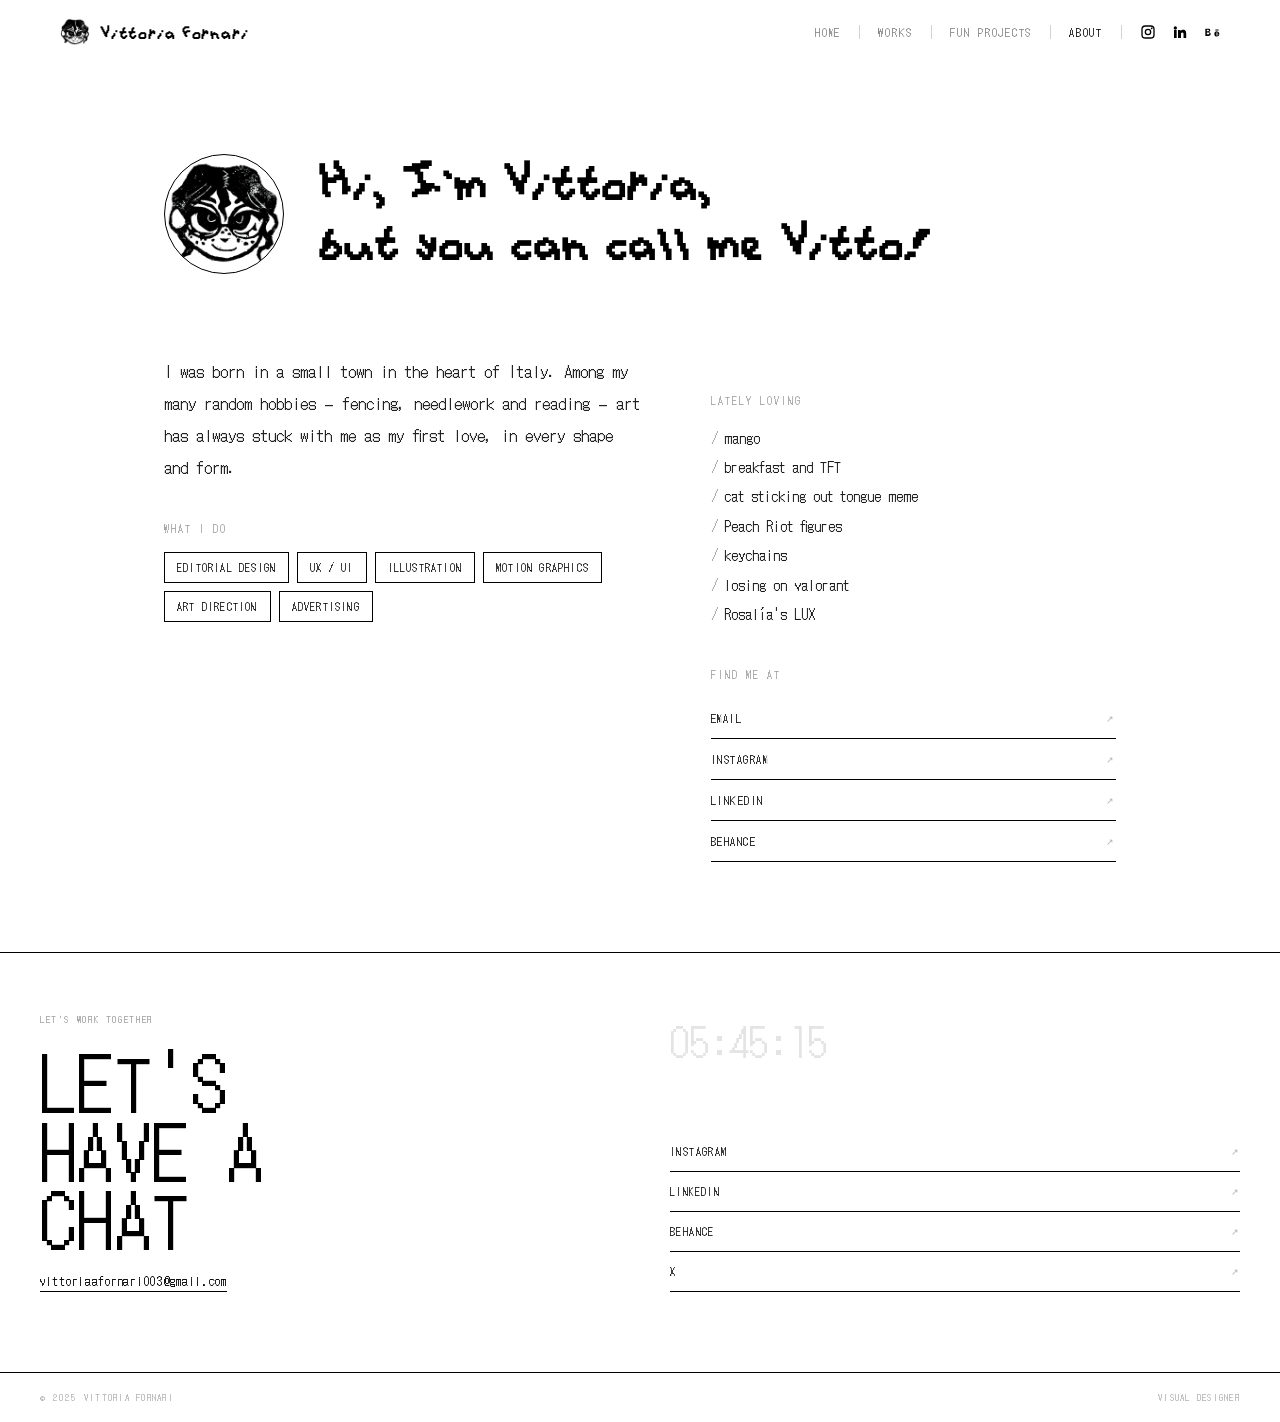
==== commit 42604b10: "Navbar: remove link underlines + bottom border (match homepage everywhere) Co-Authored-By: Claude Op" ====
--- a/aboutme.html
+++ b/aboutme.html
@@ -73,8 +73,9 @@
 .nav-ico svg{width:16px;height:16px;display:block;}
 
 /* ===== UNIFIED NAVBAR ===== */
-.snav{position:sticky;top:0;z-index:80;display:flex;align-items:center;justify-content:space-between;height:64px;padding:0 60px;background:#fff;border-bottom:1px solid rgba(0,0,0,.08);}
-.snav.hero{position:absolute;left:0;right:0;border-bottom:none;}
+.snav{position:sticky;top:0;z-index:80;display:flex;align-items:center;justify-content:space-between;height:64px;padding:0 60px;background:#fff;}
+.snav.hero{position:absolute;left:0;right:0;}
+.snav a{text-decoration:none;color:inherit;}
 .snav-brand{display:flex;align-items:center;gap:10px;flex-shrink:0;}
 .snav-brand img{width:30px;height:30px;border-radius:50%;object-fit:cover;}
 .snav-brand span{font-family:'CHAOS16',sans-serif;font-size:20px;letter-spacing:.04em;color:#000;}
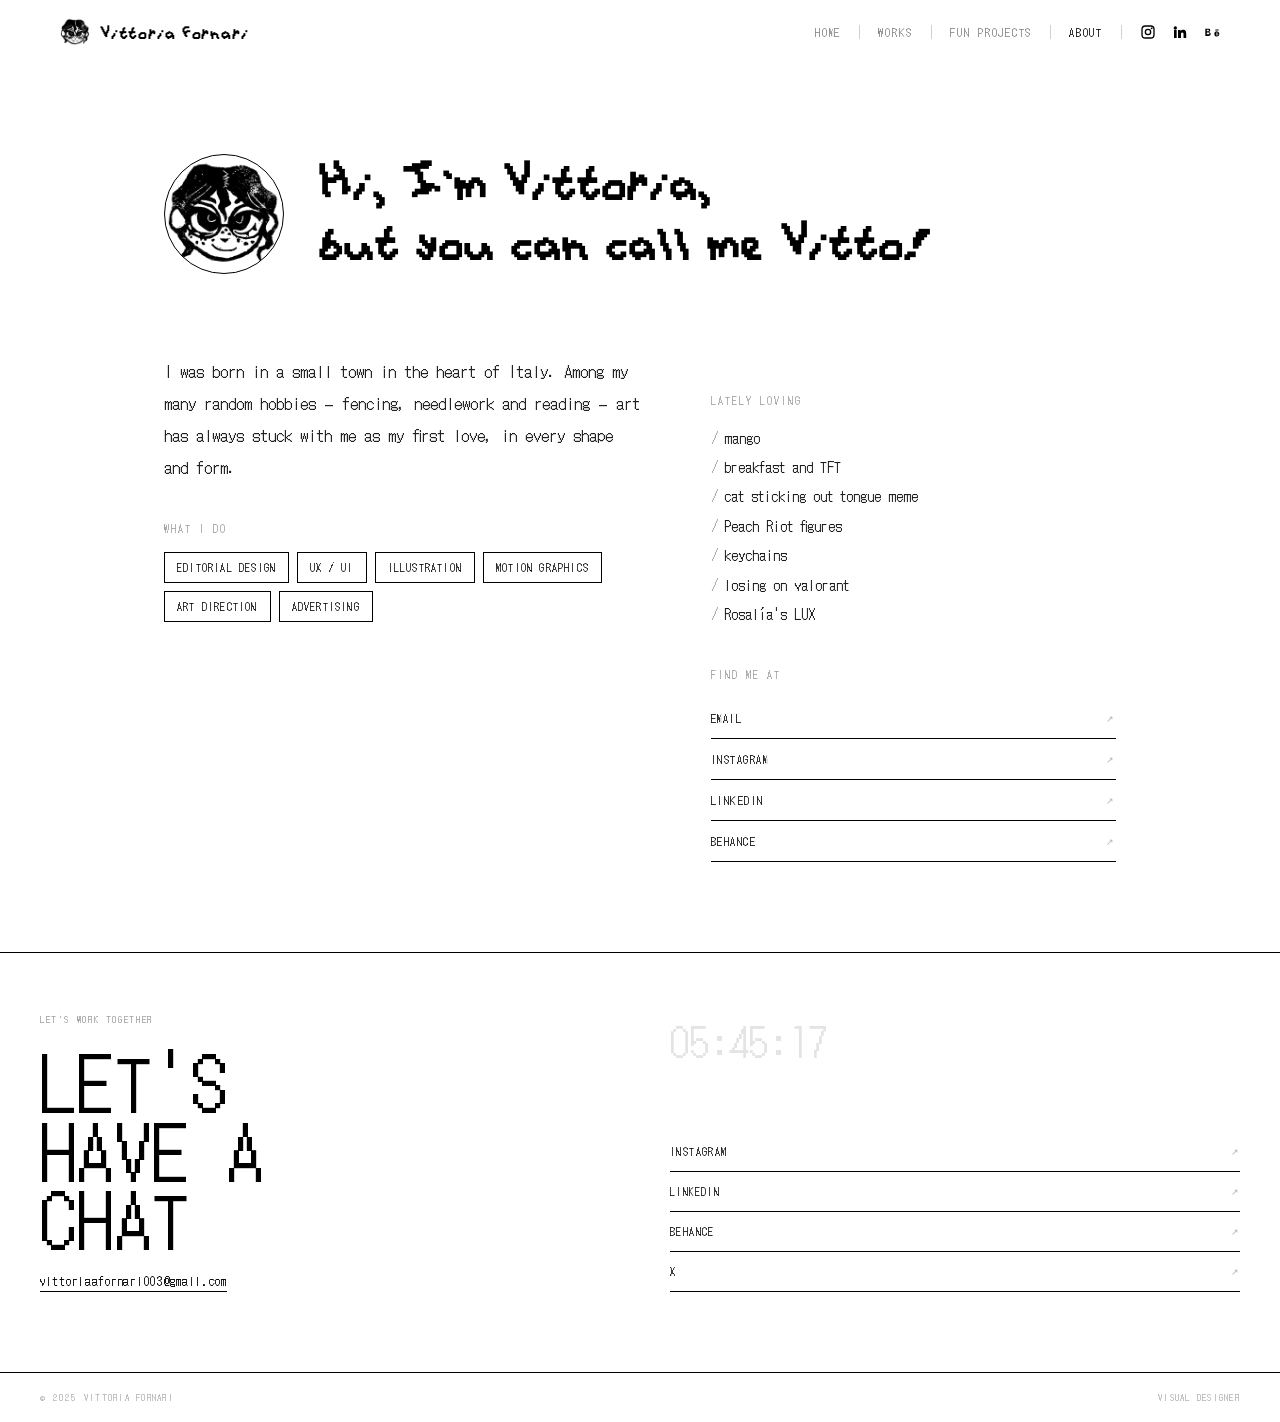
==== commit 8a5e6475: "Force-remove navbar link underlines (!important + global anchor reset) Co-Authored-By: Claude Opus 4" ====
--- a/aboutme.html
+++ b/aboutme.html
@@ -75,7 +75,7 @@
 /* ===== UNIFIED NAVBAR ===== */
 .snav{position:sticky;top:0;z-index:80;display:flex;align-items:center;justify-content:space-between;height:64px;padding:0 60px;background:#fff;}
 .snav.hero{position:absolute;left:0;right:0;}
-.snav a{text-decoration:none;color:inherit;}
+.snav a,.snav a:hover,.snav a:visited,.snav a:focus,.snav a:active{text-decoration:none !important;color:inherit;}
 .snav-brand{display:flex;align-items:center;gap:10px;flex-shrink:0;}
 .snav-brand img{width:30px;height:30px;border-radius:50%;object-fit:cover;}
 .snav-brand span{font-family:'CHAOS16',sans-serif;font-size:20px;letter-spacing:.04em;color:#000;}
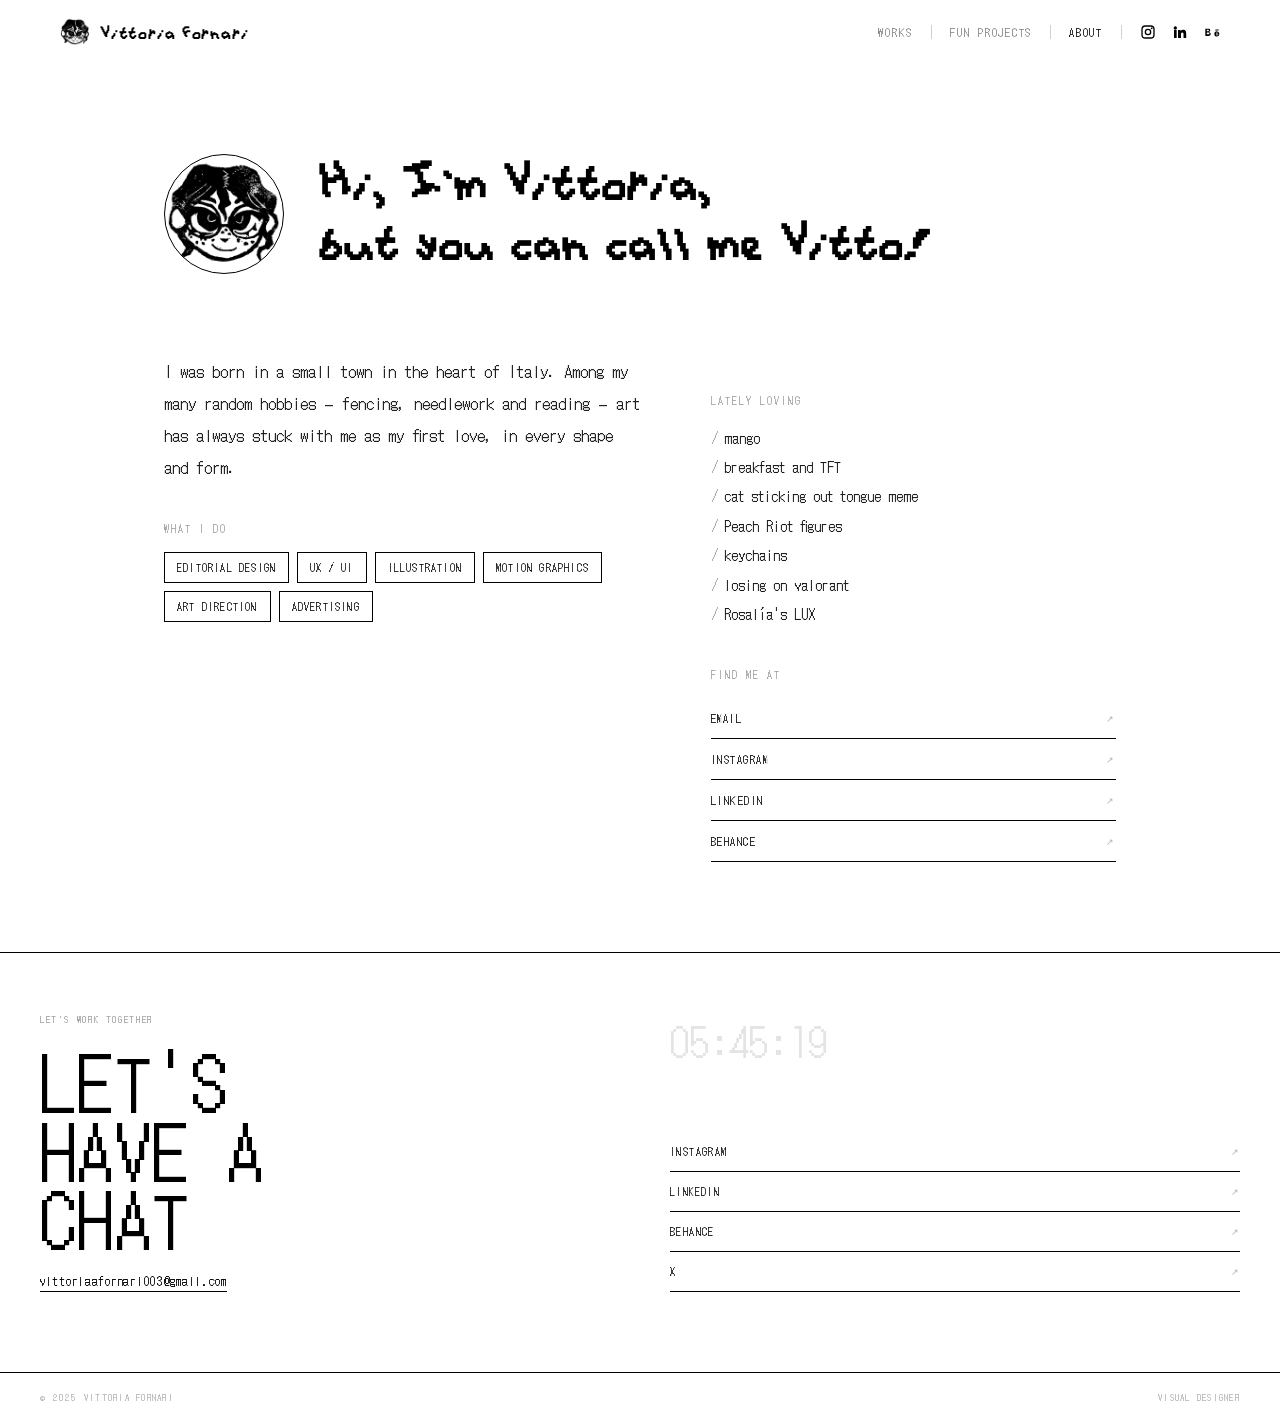
==== commit d0515051: "Remove Home link from all navbars (logo links home) Co-Authored-By: Claude Opus 4.8 <noreply@anthrop" ====
--- a/aboutme.html
+++ b/aboutme.html
@@ -102,7 +102,7 @@
 </head>
 <body>
 
-<header class="snav"><a class="snav-brand" href="index.html"><img src="assets/proj/logo.png" alt="Vitto"><span>Vittoria Fornari</span></a><nav class="snav-menu"><a href="index.html">Home</a><span class="snav-div"></span><a href="index.html">Works</a><span class="snav-div"></span><a href="funprojects.html">Fun Projects</a><span class="snav-div"></span><a href="aboutme.html" class="active">About</a><span class="snav-div"></span><span class="snav-soc"><a class="snav-ico" target="_blank" rel="noreferrer" aria-label="Instagram" href="https://www.instagram.com/vitto_gd"><svg viewBox="0 0 24 24" fill="none" stroke="currentColor" stroke-width="2"><rect x="3" y="3" width="18" height="18" rx="5"/><circle cx="12" cy="12" r="4"/><circle cx="17.5" cy="6.5" r="1.3" fill="currentColor" stroke="none"/></svg></a><a class="snav-ico" target="_blank" rel="noreferrer" aria-label="LinkedIn" href="https://www.linkedin.com/in/vittoria-fornari-6405b0313"><svg viewBox="0 0 24 24" fill="currentColor"><path d="M4.98 3.5a2.5 2.5 0 100 5 2.5 2.5 0 000-5zM3 9h4v12H3zM9 9h3.8v1.7h.1c.5-.9 1.8-1.9 3.7-1.9 4 0 4.7 2.6 4.7 6V21h-4v-5.3c0-1.3 0-2.9-1.8-2.9s-2 1.4-2 2.8V21H9z"/></svg></a><a class="snav-ico" target="_blank" rel="noreferrer" aria-label="Behance" href="https://www.behance.net/vittoriafornari2"><svg viewBox="0 0 24 24" fill="currentColor"><path d="M8.2 11.3c.8-.4 1.2-1 1.2-1.9 0-1.8-1.3-2.4-3-2.4H2v10.9h4.6c1.8 0 3.5-.9 3.5-2.9 0-1.2-.6-2.1-1.9-2.4zM4.3 8.7h1.9c.7 0 1.3.2 1.3 1s-.5 1.1-1.3 1.1H4.3zm2.1 6.8H4.3v-2.6h2.2c.9 0 1.5.4 1.5 1.3 0 .9-.7 1.3-1.6 1.3zM22 9.6h-5V8.4h5zM19.4 11c-2.3 0-3.9 1.6-3.9 3.9s1.5 3.9 3.9 3.9c1.8 0 3-.8 3.5-2.5h-1.9c-.2.6-.8.9-1.5.9-1 0-1.6-.6-1.7-1.6H23c.2-2.4-1-4.5-3.6-4.5zm-1.6 3.1c.1-.9.6-1.5 1.6-1.5.9 0 1.4.6 1.5 1.5z"/></svg></a></span></nav><button class="snav-burger" aria-label="Menu"><span></span><span></span><span></span></button><nav class="snav-drawer"><a href="index.html">Home</a><a href="index.html">Works</a><a href="funprojects.html">Fun Projects</a><a href="aboutme.html" class="active">About</a><span class="snav-soc"><a class="snav-ico" target="_blank" rel="noreferrer" aria-label="Instagram" href="https://www.instagram.com/vitto_gd"><svg viewBox="0 0 24 24" fill="none" stroke="currentColor" stroke-width="2"><rect x="3" y="3" width="18" height="18" rx="5"/><circle cx="12" cy="12" r="4"/><circle cx="17.5" cy="6.5" r="1.3" fill="currentColor" stroke="none"/></svg></a><a class="snav-ico" target="_blank" rel="noreferrer" aria-label="LinkedIn" href="https://www.linkedin.com/in/vittoria-fornari-6405b0313"><svg viewBox="0 0 24 24" fill="currentColor"><path d="M4.98 3.5a2.5 2.5 0 100 5 2.5 2.5 0 000-5zM3 9h4v12H3zM9 9h3.8v1.7h.1c.5-.9 1.8-1.9 3.7-1.9 4 0 4.7 2.6 4.7 6V21h-4v-5.3c0-1.3 0-2.9-1.8-2.9s-2 1.4-2 2.8V21H9z"/></svg></a><a class="snav-ico" target="_blank" rel="noreferrer" aria-label="Behance" href="https://www.behance.net/vittoriafornari2"><svg viewBox="0 0 24 24" fill="currentColor"><path d="M8.2 11.3c.8-.4 1.2-1 1.2-1.9 0-1.8-1.3-2.4-3-2.4H2v10.9h4.6c1.8 0 3.5-.9 3.5-2.9 0-1.2-.6-2.1-1.9-2.4zM4.3 8.7h1.9c.7 0 1.3.2 1.3 1s-.5 1.1-1.3 1.1H4.3zm2.1 6.8H4.3v-2.6h2.2c.9 0 1.5.4 1.5 1.3 0 .9-.7 1.3-1.6 1.3zM22 9.6h-5V8.4h5zM19.4 11c-2.3 0-3.9 1.6-3.9 3.9s1.5 3.9 3.9 3.9c1.8 0 3-.8 3.5-2.5h-1.9c-.2.6-.8.9-1.5.9-1 0-1.6-.6-1.7-1.6H23c.2-2.4-1-4.5-3.6-4.5zm-1.6 3.1c.1-.9.6-1.5 1.6-1.5.9 0 1.4.6 1.5 1.5z"/></svg></a></span></nav></header>
+<header class="snav"><a class="snav-brand" href="index.html"><img src="assets/proj/logo.png" alt="Vitto"><span>Vittoria Fornari</span></a><nav class="snav-menu"><a href="index.html">Works</a><span class="snav-div"></span><a href="funprojects.html">Fun Projects</a><span class="snav-div"></span><a href="aboutme.html" class="active">About</a><span class="snav-div"></span><span class="snav-soc"><a class="snav-ico" target="_blank" rel="noreferrer" aria-label="Instagram" href="https://www.instagram.com/vitto_gd"><svg viewBox="0 0 24 24" fill="none" stroke="currentColor" stroke-width="2"><rect x="3" y="3" width="18" height="18" rx="5"/><circle cx="12" cy="12" r="4"/><circle cx="17.5" cy="6.5" r="1.3" fill="currentColor" stroke="none"/></svg></a><a class="snav-ico" target="_blank" rel="noreferrer" aria-label="LinkedIn" href="https://www.linkedin.com/in/vittoria-fornari-6405b0313"><svg viewBox="0 0 24 24" fill="currentColor"><path d="M4.98 3.5a2.5 2.5 0 100 5 2.5 2.5 0 000-5zM3 9h4v12H3zM9 9h3.8v1.7h.1c.5-.9 1.8-1.9 3.7-1.9 4 0 4.7 2.6 4.7 6V21h-4v-5.3c0-1.3 0-2.9-1.8-2.9s-2 1.4-2 2.8V21H9z"/></svg></a><a class="snav-ico" target="_blank" rel="noreferrer" aria-label="Behance" href="https://www.behance.net/vittoriafornari2"><svg viewBox="0 0 24 24" fill="currentColor"><path d="M8.2 11.3c.8-.4 1.2-1 1.2-1.9 0-1.8-1.3-2.4-3-2.4H2v10.9h4.6c1.8 0 3.5-.9 3.5-2.9 0-1.2-.6-2.1-1.9-2.4zM4.3 8.7h1.9c.7 0 1.3.2 1.3 1s-.5 1.1-1.3 1.1H4.3zm2.1 6.8H4.3v-2.6h2.2c.9 0 1.5.4 1.5 1.3 0 .9-.7 1.3-1.6 1.3zM22 9.6h-5V8.4h5zM19.4 11c-2.3 0-3.9 1.6-3.9 3.9s1.5 3.9 3.9 3.9c1.8 0 3-.8 3.5-2.5h-1.9c-.2.6-.8.9-1.5.9-1 0-1.6-.6-1.7-1.6H23c.2-2.4-1-4.5-3.6-4.5zm-1.6 3.1c.1-.9.6-1.5 1.6-1.5.9 0 1.4.6 1.5 1.5z"/></svg></a></span></nav><button class="snav-burger" aria-label="Menu"><span></span><span></span><span></span></button><nav class="snav-drawer"><a href="index.html">Works</a><a href="funprojects.html">Fun Projects</a><a href="aboutme.html" class="active">About</a><span class="snav-soc"><a class="snav-ico" target="_blank" rel="noreferrer" aria-label="Instagram" href="https://www.instagram.com/vitto_gd"><svg viewBox="0 0 24 24" fill="none" stroke="currentColor" stroke-width="2"><rect x="3" y="3" width="18" height="18" rx="5"/><circle cx="12" cy="12" r="4"/><circle cx="17.5" cy="6.5" r="1.3" fill="currentColor" stroke="none"/></svg></a><a class="snav-ico" target="_blank" rel="noreferrer" aria-label="LinkedIn" href="https://www.linkedin.com/in/vittoria-fornari-6405b0313"><svg viewBox="0 0 24 24" fill="currentColor"><path d="M4.98 3.5a2.5 2.5 0 100 5 2.5 2.5 0 000-5zM3 9h4v12H3zM9 9h3.8v1.7h.1c.5-.9 1.8-1.9 3.7-1.9 4 0 4.7 2.6 4.7 6V21h-4v-5.3c0-1.3 0-2.9-1.8-2.9s-2 1.4-2 2.8V21H9z"/></svg></a><a class="snav-ico" target="_blank" rel="noreferrer" aria-label="Behance" href="https://www.behance.net/vittoriafornari2"><svg viewBox="0 0 24 24" fill="currentColor"><path d="M8.2 11.3c.8-.4 1.2-1 1.2-1.9 0-1.8-1.3-2.4-3-2.4H2v10.9h4.6c1.8 0 3.5-.9 3.5-2.9 0-1.2-.6-2.1-1.9-2.4zM4.3 8.7h1.9c.7 0 1.3.2 1.3 1s-.5 1.1-1.3 1.1H4.3zm2.1 6.8H4.3v-2.6h2.2c.9 0 1.5.4 1.5 1.3 0 .9-.7 1.3-1.6 1.3zM22 9.6h-5V8.4h5zM19.4 11c-2.3 0-3.9 1.6-3.9 3.9s1.5 3.9 3.9 3.9c1.8 0 3-.8 3.5-2.5h-1.9c-.2.6-.8.9-1.5.9-1 0-1.6-.6-1.7-1.6H23c.2-2.4-1-4.5-3.6-4.5zm-1.6 3.1c.1-.9.6-1.5 1.6-1.5.9 0 1.4.6 1.5 1.5z"/></svg></a></span></nav></header>
 
 <main class="wrap">
   <section class="about-hero">
